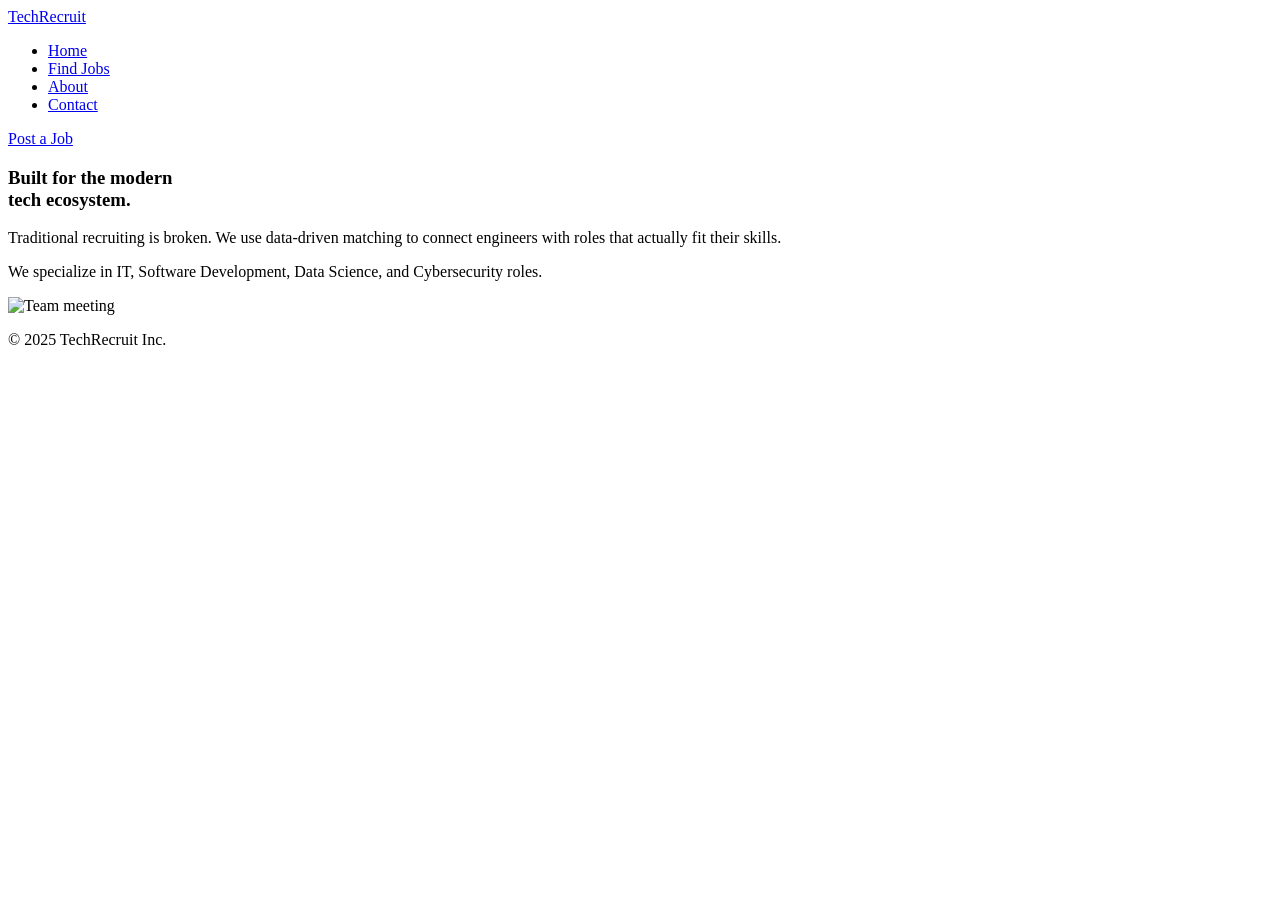
==== about.html @ e85acdf6 "Add files via upload" ====
<!DOCTYPE html>
<html lang="en">
<head>
    <meta charset="UTF-8">
    <meta name="viewport" content="width=device-width, initial-scale=1.0">
    <title>TechRecruit | About Us</title>
    <link href="https://fonts.googleapis.com/css2?family=Inter:wght@300;400;500;600;700&display=swap" rel="stylesheet">
    <link rel="stylesheet" href="css/style.css">
</head>
<body>

    <header>
        <div class="container">
            <nav>
                <a href="index.html" class="logo">Tech<span>Recruit</span></a>
                <ul class="nav-links">
                    <li><a href="index.html">Home</a></li>
                    <li><a href="jobs.html">Find Jobs</a></li>
                    <li><a href="about.html" class="active">About</a></li>
                    <li><a href="contact.html">Contact</a></li>
                </ul>
                <a href="contact.html" class="btn-nav">Post a Job</a>
            </nav>
        </div>
    </header>

    <main>
        <section class="about-section">
            <div class="container">
                <div class="about-content">
                    <div class="about-text">
                        <h3>Built for the modern <br>tech ecosystem.</h3>
                        <p>Traditional recruiting is broken. We use data-driven matching to connect engineers with roles that actually fit their skills.</p>
                        <p>We specialize in IT, Software Development, Data Science, and Cybersecurity roles.</p>
                    </div>
                    <div class="about-img">
                        <img src="https://images.unsplash.com/photo-1522071820081-009f0129c71c?ixlib=rb-1.2.1&auto=format&fit=crop&w=1000&q=80" alt="Team meeting">
                    </div>
                </div>
            </div>
        </section>
    </main>

    <footer>
        <div class="container"><div class="copyright"><p>&copy; 2025 TechRecruit Inc.</p></div></div>
    </footer>
</body>
</html>
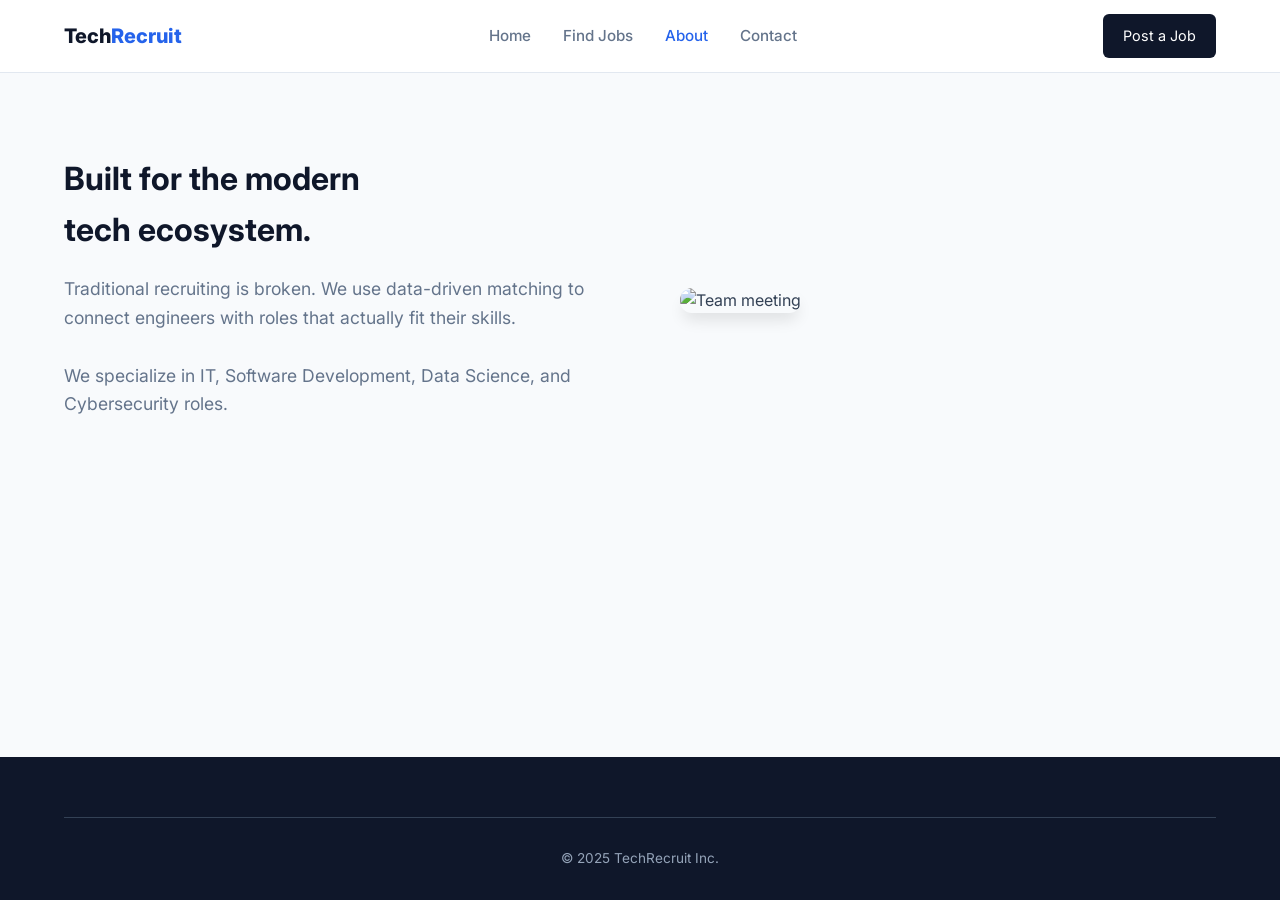
==== commit b0c52445: "Update about.html" ====
--- a/about.html
+++ b/about.html
@@ -5,7 +5,7 @@
     <meta name="viewport" content="width=device-width, initial-scale=1.0">
     <title>TechRecruit | About Us</title>
     <link href="https://fonts.googleapis.com/css2?family=Inter:wght@300;400;500;600;700&display=swap" rel="stylesheet">
-    <link rel="stylesheet" href="css/style.css">
+    <link rel="stylesheet" href="style.css">
 </head>
 <body>
 
@@ -45,4 +45,4 @@
         <div class="container"><div class="copyright"><p>&copy; 2025 TechRecruit Inc.</p></div></div>
     </footer>
 </body>
-</html>+</html>
--- a/style.css
+++ b/style.css
@@ -0,0 +1,98 @@
+/* css/style.css */
+
+/* --- CSS Reset & Variables --- */
+:root {
+    --primary: #2563EB;
+    --primary-dark: #1D4ED8;
+    --secondary: #0F172A;
+    --text-main: #334155;
+    --text-light: #64748B;
+    --bg-body: #F8FAFC;
+    --bg-card: #FFFFFF;
+    --border: #E2E8F0;
+    --accent-green: #10B981;
+    --radius-sm: 6px;
+    --radius-lg: 12px;
+    --shadow-sm: 0 1px 2px 0 rgba(0, 0, 0, 0.05);
+    --shadow-md: 0 4px 6px -1px rgba(0, 0, 0, 0.1);
+    --shadow-lg: 0 10px 15px -3px rgba(0, 0, 0, 0.1);
+}
+
+* { margin: 0; padding: 0; box-sizing: border-box; font-family: 'Inter', sans-serif; }
+body { line-height: 1.6; color: var(--text-main); background-color: var(--bg-body); display: flex; flex-direction: column; min-height: 100vh; }
+a { text-decoration: none; color: inherit; transition: 0.2s; }
+ul { list-style: none; }
+main { flex: 1; } /* Pushes footer down */
+
+/* Utility Classes */
+.container { max-width: 1200px; margin: 0 auto; padding: 0 24px; }
+.badge { display: inline-block; padding: 4px 12px; border-radius: 50px; font-size: 0.75rem; font-weight: 600; text-transform: uppercase; letter-spacing: 0.5px; }
+section { padding: 80px 0; }
+
+/* --- Header & Navigation --- */
+header { background-color: rgba(255, 255, 255, 0.95); backdrop-filter: blur(10px); border-bottom: 1px solid var(--border); position: sticky; top: 0; z-index: 1000; }
+nav { display: flex; justify-content: space-between; align-items: center; height: 72px; }
+.logo { font-size: 1.25rem; font-weight: 800; color: var(--secondary); }
+.logo span { color: var(--primary); }
+.nav-links { display: flex; gap: 32px; align-items: center; }
+.nav-links a { font-weight: 500; font-size: 0.95rem; color: var(--text-light); }
+.nav-links a:hover, .nav-links a.active { color: var(--primary); }
+.btn-nav { background-color: var(--secondary); color: white !important; padding: 10px 20px; border-radius: var(--radius-sm); font-size: 0.9rem; }
+.btn-nav:hover { background-color: #000; }
+
+/* --- Hero Section --- */
+.hero { padding: 100px 0 80px; background: radial-gradient(circle at top right, #DBEAFE 0%, transparent 40%), radial-gradient(circle at bottom left, #F1F5F9 0%, transparent 40%); text-align: center; }
+.hero-content h1 { font-size: 3.5rem; line-height: 1.1; margin-bottom: 24px; color: var(--secondary); font-weight: 800; letter-spacing: -1px; }
+.hero-content h1 span { background: linear-gradient(135deg, var(--primary) 0%, #6366f1 100%); -webkit-background-clip: text; -webkit-text-fill-color: transparent; }
+.hero-content p { font-size: 1.25rem; margin-bottom: 40px; max-width: 600px; margin-left: auto; margin-right: auto; color: var(--text-light); }
+.search-wrapper { background: var(--bg-card); padding: 8px; border-radius: 50px; box-shadow: var(--shadow-lg); max-width: 600px; margin: 0 auto; display: flex; border: 1px solid var(--border); }
+.search-input { flex: 1; border: none; outline: none; padding: 0 24px; font-size: 1rem; border-radius: 50px; }
+.search-btn { background-color: var(--primary); color: white; border: none; padding: 12px 32px; border-radius: 40px; font-weight: 600; cursor: pointer; transition: 0.2s; }
+.search-btn:hover { background-color: var(--primary-dark); }
+
+/* --- Trusted By --- */
+.trusted-by { padding: 40px 0; border-bottom: 1px solid var(--border); text-align: center; }
+.brand-logos { display: flex; justify-content: center; gap: 40px; opacity: 0.6; flex-wrap: wrap; font-weight: 700; color: var(--text-light); font-size: 1.2rem; margin-top: 20px;}
+
+/* --- Page Headers --- */
+.page-header { background-color: var(--bg-card); padding: 60px 0; border-bottom: 1px solid var(--border); text-align: center; }
+.page-header h1 { font-size: 2.5rem; color: var(--secondary); margin-bottom: 10px; }
+.page-header p { color: var(--text-light); font-size: 1.1rem; }
+
+/* --- Jobs Grid & Cards --- */
+.jobs-grid { display: grid; grid-template-columns: repeat(auto-fit, minmax(340px, 1fr)); gap: 24px; }
+.job-card { background: var(--bg-card); border: 1px solid var(--border); border-radius: var(--radius-lg); padding: 24px; transition: all 0.3s ease; display: flex; flex-direction: column; }
+.job-card:hover { transform: translateY(-4px); box-shadow: var(--shadow-md); border-color: var(--primary); }
+.card-header { display: flex; align-items: start; gap: 16px; margin-bottom: 20px; }
+.company-logo { width: 48px; height: 48px; border-radius: 8px; background-color: #F1F5F9; display: flex; align-items: center; justify-content: center; font-weight: 700; color: var(--primary); font-size: 1.2rem; }
+.role-info h3 { font-size: 1.1rem; color: var(--secondary); font-weight: 700; line-height: 1.3; }
+.role-info p { font-size: 0.9rem; color: var(--text-light); }
+.job-meta { display: flex; gap: 16px; font-size: 0.85rem; color: var(--text-main); margin-bottom: 20px; align-items: center; }
+.tag-container { display: flex; gap: 8px; flex-wrap: wrap; margin-top: auto; margin-bottom: 24px; }
+.tech-tag { background-color: #F1F5F9; color: var(--text-main); padding: 4px 10px; border-radius: 6px; font-size: 0.75rem; font-weight: 600; }
+.apply-btn { display: block; width: 100%; text-align: center; padding: 12px; border: 1px solid var(--border); border-radius: var(--radius-sm); font-weight: 600; color: var(--secondary); font-size: 0.9rem; transition: 0.2s; }
+.apply-btn:hover { background-color: var(--secondary); color: white; border-color: var(--secondary); }
+
+/* --- About & Contact --- */
+.about-content { display: grid; grid-template-columns: 1fr 1fr; gap: 80px; align-items: center; }
+.about-text h3 { font-size: 2rem; margin-bottom: 20px; color: var(--secondary); }
+.about-text p { font-size: 1.1rem; color: var(--text-light); margin-bottom: 30px; }
+.about-img img { width: 100%; border-radius: var(--radius-lg); box-shadow: var(--shadow-lg); }
+.contact-container { max-width: 600px; margin: 0 auto; background: white; padding: 40px; border-radius: var(--radius-lg); border: 1px solid var(--border); box-shadow: var(--shadow-md); }
+.form-group { margin-bottom: 20px; }
+.form-group label { display: block; margin-bottom: 8px; font-size: 0.9rem; font-weight: 600; color: var(--secondary); }
+.form-control { width: 100%; padding: 12px 16px; border: 1px solid var(--border); border-radius: var(--radius-sm); font-size: 1rem; }
+.btn-primary { width: 100%; padding: 14px; background-color: var(--primary); color: white; border: none; border-radius: var(--radius-sm); font-weight: 600; cursor: pointer; transition: 0.2s; }
+.btn-primary:hover { background-color: var(--primary-dark); }
+
+/* --- Footer --- */
+footer { background-color: var(--secondary); color: #94a3b8; padding: 60px 0 30px; margin-top: auto; }
+.footer-content { display: flex; justify-content: space-between; margin-bottom: 40px; }
+.copyright { text-align: center; padding-top: 30px; border-top: 1px solid #334155; font-size: 0.85rem; }
+
+/* Mobile */
+@media (max-width: 768px) {
+    .nav-links { display: none; }
+    .hero-content h1 { font-size: 2.5rem; }
+    .about-content { grid-template-columns: 1fr; gap: 40px; }
+}
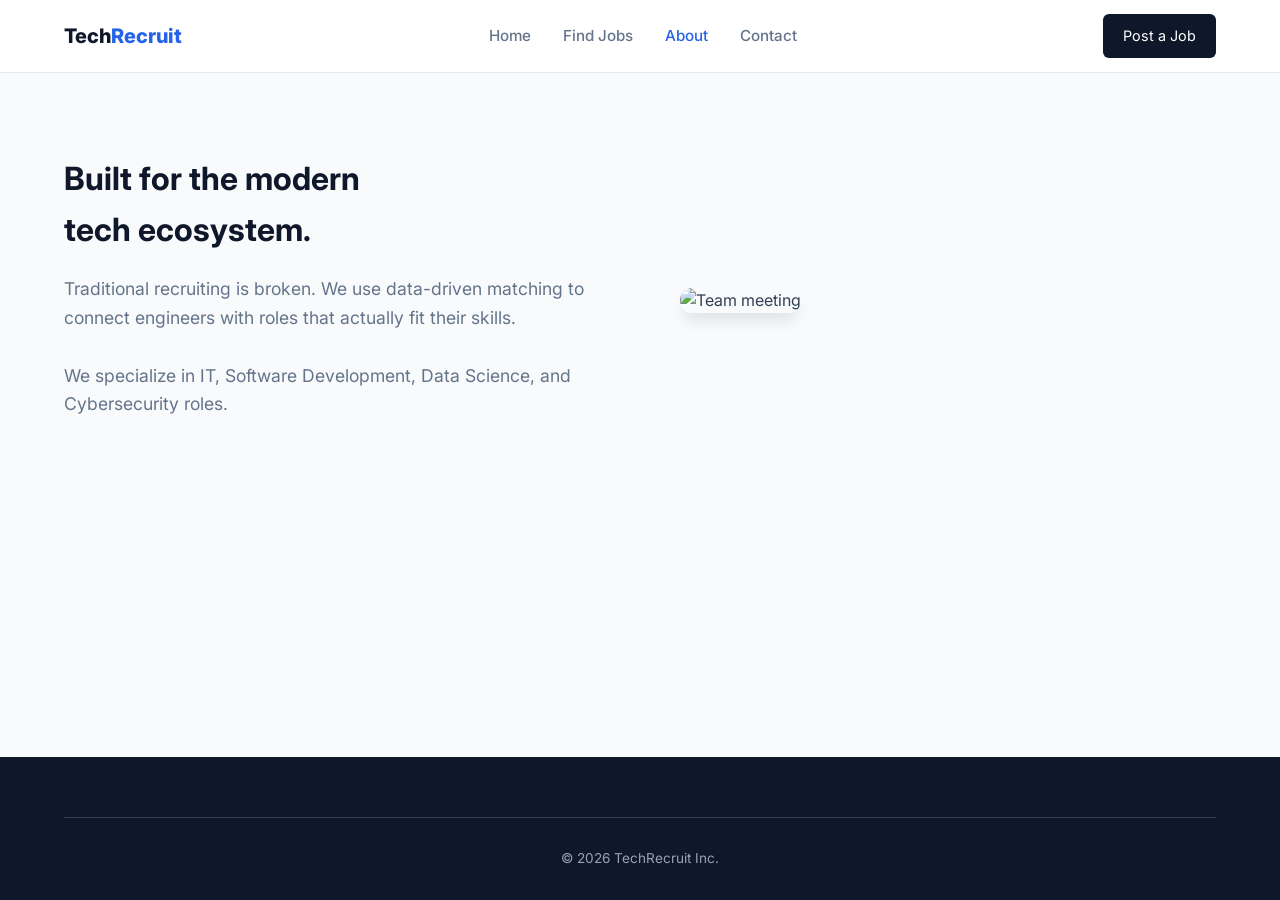
==== commit 4b3a2d2d: "Update copyright year in footer to 2026" ====
--- a/about.html
+++ b/about.html
@@ -42,7 +42,7 @@
     </main>
 
     <footer>
-        <div class="container"><div class="copyright"><p>&copy; 2025 TechRecruit Inc.</p></div></div>
+        <div class="container"><div class="copyright"><p>&copy; 2026 TechRecruit Inc.</p></div></div>
     </footer>
 </body>
 </html>
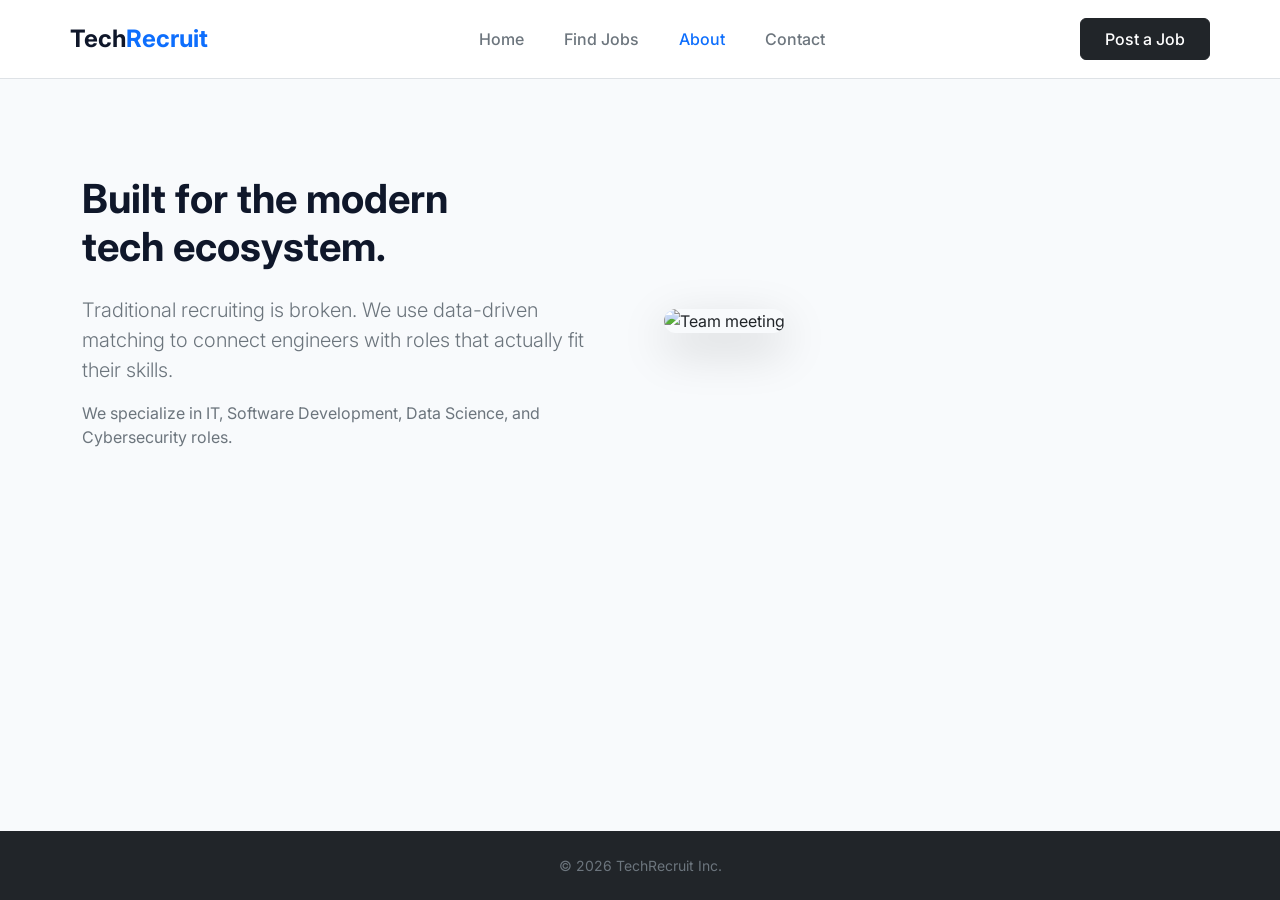
==== commit 2c011de9: "final files" ====
--- a/about.html
+++ b/about.html
@@ -4,45 +4,47 @@
     <meta charset="UTF-8">
     <meta name="viewport" content="width=device-width, initial-scale=1.0">
     <title>TechRecruit | About Us</title>
-    <link href="https://fonts.googleapis.com/css2?family=Inter:wght@300;400;500;600;700&display=swap" rel="stylesheet">
+    <link href="https://cdn.jsdelivr.net/npm/bootstrap@5.3.3/dist/css/bootstrap.min.css" rel="stylesheet">
     <link rel="stylesheet" href="style.css">
 </head>
 <body>
 
-    <header>
-        <div class="container">
-            <nav>
-                <a href="index.html" class="logo">Tech<span>Recruit</span></a>
-                <ul class="nav-links">
-                    <li><a href="index.html">Home</a></li>
-                    <li><a href="jobs.html">Find Jobs</a></li>
-                    <li><a href="about.html" class="active">About</a></li>
-                    <li><a href="contact.html">Contact</a></li>
+    <header class="sticky-top border-bottom backdrop-blur" style="background-color: rgba(255, 255, 255, 0.95);">
+        <nav class="navbar navbar-expand-md navbar-light py-3 container">
+            <a href="index.html" class="navbar-brand fw-bolder fs-4" style="color: #0F172A;">Tech<span class="text-primary">Recruit</span></a>
+            <button class="navbar-toggler" type="button" data-bs-toggle="collapse" data-bs-target="#navbarNav"></button>
+            <div class="collapse navbar-collapse" id="navbarNav">
+                <ul class="navbar-nav mx-auto gap-md-4">
+                    <li class="nav-item"><a href="index.html" class="nav-link fw-medium text-secondary">Home</a></li>
+                    <li class="nav-item"><a href="jobs.html" class="nav-link fw-medium text-secondary">Find Jobs</a></li>
+                    <li class="nav-item"><a href="about.html" class="nav-link active text-primary fw-medium">About</a></li>
+                    <li class="nav-item"><a href="contact.html" class="nav-link fw-medium text-secondary">Contact</a></li>
                 </ul>
-                <a href="contact.html" class="btn-nav">Post a Job</a>
-            </nav>
-        </div>
+                <a href="contact.html" class="btn btn-dark fw-medium px-4 py-2">Post a Job</a>
+            </div>
+        </nav>
     </header>
 
     <main>
-        <section class="about-section">
+        <section class="py-5 my-md-5">
             <div class="container">
-                <div class="about-content">
-                    <div class="about-text">
-                        <h3>Built for the modern <br>tech ecosystem.</h3>
-                        <p>Traditional recruiting is broken. We use data-driven matching to connect engineers with roles that actually fit their skills.</p>
-                        <p>We specialize in IT, Software Development, Data Science, and Cybersecurity roles.</p>
+                <div class="row align-items-center g-5">
+                    <div class="col-lg-6">
+                        <h3 class="display-6 fw-bold mb-4" style="color: #0F172A;">Built for the modern <br>tech ecosystem.</h3>
+                        <p class="lead text-secondary mb-3">Traditional recruiting is broken. We use data-driven matching to connect engineers with roles that actually fit their skills.</p>
+                        <p class="text-secondary">We specialize in IT, Software Development, Data Science, and Cybersecurity roles.</p>
                     </div>
-                    <div class="about-img">
-                        <img src="https://images.unsplash.com/photo-1522071820081-009f0129c71c?ixlib=rb-1.2.1&auto=format&fit=crop&w=1000&q=80" alt="Team meeting">
+                    <div class="col-lg-6">
+                        <img src="https://images.unsplash.com/photo-1522071820081-009f0129c71c?ixlib=rb-1.2.1&auto=format&fit=crop&w=1000&q=80" alt="Team meeting" class="img-fluid rounded-4 shadow-lg">
                     </div>
                 </div>
             </div>
         </section>
     </main>
 
-    <footer>
-        <div class="container"><div class="copyright"><p>&copy; 2026 TechRecruit Inc.</p></div></div>
+    <footer class="bg-dark text-secondary py-4 mt-auto">
+        <div class="container text-center"><p class="mb-0 small">&copy; 2026 TechRecruit Inc.</p></div>
     </footer>
+    <script src="https://cdn.jsdelivr.net/npm/bootstrap@5.3.3/dist/js/bootstrap.bundle.min.js"></script>
 </body>
-</html>
+</html>
--- a/style.css
+++ b/style.css
@@ -1,98 +1,47 @@
 /* css/style.css */
+@import url('https://fonts.googleapis.com/css2?family=Inter:wght@300;400;500;600;700&display=swap');
 
-/* --- CSS Reset & Variables --- */
-:root {
-    --primary: #2563EB;
-    --primary-dark: #1D4ED8;
-    --secondary: #0F172A;
-    --text-main: #334155;
-    --text-light: #64748B;
-    --bg-body: #F8FAFC;
-    --bg-card: #FFFFFF;
-    --border: #E2E8F0;
-    --accent-green: #10B981;
-    --radius-sm: 6px;
-    --radius-lg: 12px;
-    --shadow-sm: 0 1px 2px 0 rgba(0, 0, 0, 0.05);
-    --shadow-md: 0 4px 6px -1px rgba(0, 0, 0, 0.1);
-    --shadow-lg: 0 10px 15px -3px rgba(0, 0, 0, 0.1);
+body { 
+    font-family: 'Inter', sans-serif; 
+    background-color: #F8FAFC; 
+    min-height: 100vh; 
+    display: flex; 
+    flex-direction: column; 
 }
 
-* { margin: 0; padding: 0; box-sizing: border-box; font-family: 'Inter', sans-serif; }
-body { line-height: 1.6; color: var(--text-main); background-color: var(--bg-body); display: flex; flex-direction: column; min-height: 100vh; }
-a { text-decoration: none; color: inherit; transition: 0.2s; }
-ul { list-style: none; }
-main { flex: 1; } /* Pushes footer down */
+main { flex: 1; } /* Pushes footer to the bottom */
 
-/* Utility Classes */
-.container { max-width: 1200px; margin: 0 auto; padding: 0 24px; }
-.badge { display: inline-block; padding: 4px 12px; border-radius: 50px; font-size: 0.75rem; font-weight: 600; text-transform: uppercase; letter-spacing: 0.5px; }
-section { padding: 80px 0; }
+/* Custom Utilities */
+.backdrop-blur { backdrop-filter: blur(10px); }
 
-/* --- Header & Navigation --- */
-header { background-color: rgba(255, 255, 255, 0.95); backdrop-filter: blur(10px); border-bottom: 1px solid var(--border); position: sticky; top: 0; z-index: 1000; }
-nav { display: flex; justify-content: space-between; align-items: center; height: 72px; }
-.logo { font-size: 1.25rem; font-weight: 800; color: var(--secondary); }
-.logo span { color: var(--primary); }
-.nav-links { display: flex; gap: 32px; align-items: center; }
-.nav-links a { font-weight: 500; font-size: 0.95rem; color: var(--text-light); }
-.nav-links a:hover, .nav-links a.active { color: var(--primary); }
-.btn-nav { background-color: var(--secondary); color: white !important; padding: 10px 20px; border-radius: var(--radius-sm); font-size: 0.9rem; }
-.btn-nav:hover { background-color: #000; }
+.text-gradient { 
+    background: linear-gradient(135deg, #0d6efd 0%, #6366f1 100%); 
+    -webkit-background-clip: text; 
+    -webkit-text-fill-color: transparent; 
+}
 
-/* --- Hero Section --- */
-.hero { padding: 100px 0 80px; background: radial-gradient(circle at top right, #DBEAFE 0%, transparent 40%), radial-gradient(circle at bottom left, #F1F5F9 0%, transparent 40%); text-align: center; }
-.hero-content h1 { font-size: 3.5rem; line-height: 1.1; margin-bottom: 24px; color: var(--secondary); font-weight: 800; letter-spacing: -1px; }
-.hero-content h1 span { background: linear-gradient(135deg, var(--primary) 0%, #6366f1 100%); -webkit-background-clip: text; -webkit-text-fill-color: transparent; }
-.hero-content p { font-size: 1.25rem; margin-bottom: 40px; max-width: 600px; margin-left: auto; margin-right: auto; color: var(--text-light); }
-.search-wrapper { background: var(--bg-card); padding: 8px; border-radius: 50px; box-shadow: var(--shadow-lg); max-width: 600px; margin: 0 auto; display: flex; border: 1px solid var(--border); }
-.search-input { flex: 1; border: none; outline: none; padding: 0 24px; font-size: 1rem; border-radius: 50px; }
-.search-btn { background-color: var(--primary); color: white; border: none; padding: 12px 32px; border-radius: 40px; font-weight: 600; cursor: pointer; transition: 0.2s; }
-.search-btn:hover { background-color: var(--primary-dark); }
+.hero-bg { 
+    background: radial-gradient(circle at top right, #DBEAFE 0%, transparent 40%), 
+                radial-gradient(circle at bottom left, #F1F5F9 0%, transparent 40%); 
+}
 
-/* --- Trusted By --- */
-.trusted-by { padding: 40px 0; border-bottom: 1px solid var(--border); text-align: center; }
-.brand-logos { display: flex; justify-content: center; gap: 40px; opacity: 0.6; flex-wrap: wrap; font-weight: 700; color: var(--text-light); font-size: 1.2rem; margin-top: 20px;}
+/* Custom Search Bar */
+.search-wrapper { border-radius: 50px; padding: 6px; }
+.search-wrapper input { border-radius: 50px 0 0 50px; border: none; }
+.search-wrapper input:focus { box-shadow: none; }
+.search-wrapper button { border-radius: 40px; padding: 10px 30px; }
 
-/* --- Page Headers --- */
-.page-header { background-color: var(--bg-card); padding: 60px 0; border-bottom: 1px solid var(--border); text-align: center; }
-.page-header h1 { font-size: 2.5rem; color: var(--secondary); margin-bottom: 10px; }
-.page-header p { color: var(--text-light); font-size: 1.1rem; }
+/* Job Card specifics */
+.company-logo { 
+    width: 48px; height: 48px; 
+    border-radius: 8px; 
+    display: flex; align-items: center; justify-content: center; 
+    font-weight: 700; font-size: 1.2rem; 
+}
 
-/* --- Jobs Grid & Cards --- */
-.jobs-grid { display: grid; grid-template-columns: repeat(auto-fit, minmax(340px, 1fr)); gap: 24px; }
-.job-card { background: var(--bg-card); border: 1px solid var(--border); border-radius: var(--radius-lg); padding: 24px; transition: all 0.3s ease; display: flex; flex-direction: column; }
-.job-card:hover { transform: translateY(-4px); box-shadow: var(--shadow-md); border-color: var(--primary); }
-.card-header { display: flex; align-items: start; gap: 16px; margin-bottom: 20px; }
-.company-logo { width: 48px; height: 48px; border-radius: 8px; background-color: #F1F5F9; display: flex; align-items: center; justify-content: center; font-weight: 700; color: var(--primary); font-size: 1.2rem; }
-.role-info h3 { font-size: 1.1rem; color: var(--secondary); font-weight: 700; line-height: 1.3; }
-.role-info p { font-size: 0.9rem; color: var(--text-light); }
-.job-meta { display: flex; gap: 16px; font-size: 0.85rem; color: var(--text-main); margin-bottom: 20px; align-items: center; }
-.tag-container { display: flex; gap: 8px; flex-wrap: wrap; margin-top: auto; margin-bottom: 24px; }
-.tech-tag { background-color: #F1F5F9; color: var(--text-main); padding: 4px 10px; border-radius: 6px; font-size: 0.75rem; font-weight: 600; }
-.apply-btn { display: block; width: 100%; text-align: center; padding: 12px; border: 1px solid var(--border); border-radius: var(--radius-sm); font-weight: 600; color: var(--secondary); font-size: 0.9rem; transition: 0.2s; }
-.apply-btn:hover { background-color: var(--secondary); color: white; border-color: var(--secondary); }
-
-/* --- About & Contact --- */
-.about-content { display: grid; grid-template-columns: 1fr 1fr; gap: 80px; align-items: center; }
-.about-text h3 { font-size: 2rem; margin-bottom: 20px; color: var(--secondary); }
-.about-text p { font-size: 1.1rem; color: var(--text-light); margin-bottom: 30px; }
-.about-img img { width: 100%; border-radius: var(--radius-lg); box-shadow: var(--shadow-lg); }
-.contact-container { max-width: 600px; margin: 0 auto; background: white; padding: 40px; border-radius: var(--radius-lg); border: 1px solid var(--border); box-shadow: var(--shadow-md); }
-.form-group { margin-bottom: 20px; }
-.form-group label { display: block; margin-bottom: 8px; font-size: 0.9rem; font-weight: 600; color: var(--secondary); }
-.form-control { width: 100%; padding: 12px 16px; border: 1px solid var(--border); border-radius: var(--radius-sm); font-size: 1rem; }
-.btn-primary { width: 100%; padding: 14px; background-color: var(--primary); color: white; border: none; border-radius: var(--radius-sm); font-weight: 600; cursor: pointer; transition: 0.2s; }
-.btn-primary:hover { background-color: var(--primary-dark); }
-
-/* --- Footer --- */
-footer { background-color: var(--secondary); color: #94a3b8; padding: 60px 0 30px; margin-top: auto; }
-.footer-content { display: flex; justify-content: space-between; margin-bottom: 40px; }
-.copyright { text-align: center; padding-top: 30px; border-top: 1px solid #334155; font-size: 0.85rem; }
-
-/* Mobile */
-@media (max-width: 768px) {
-    .nav-links { display: none; }
-    .hero-content h1 { font-size: 2.5rem; }
-    .about-content { grid-template-columns: 1fr; gap: 40px; }
+.job-card { transition: all 0.3s ease; }
+.job-card:hover { 
+    transform: translateY(-4px); 
+    box-shadow: 0 10px 15px -3px rgba(0, 0, 0, 0.1) !important; 
+    border-color: #0d6efd !important; 
 }
